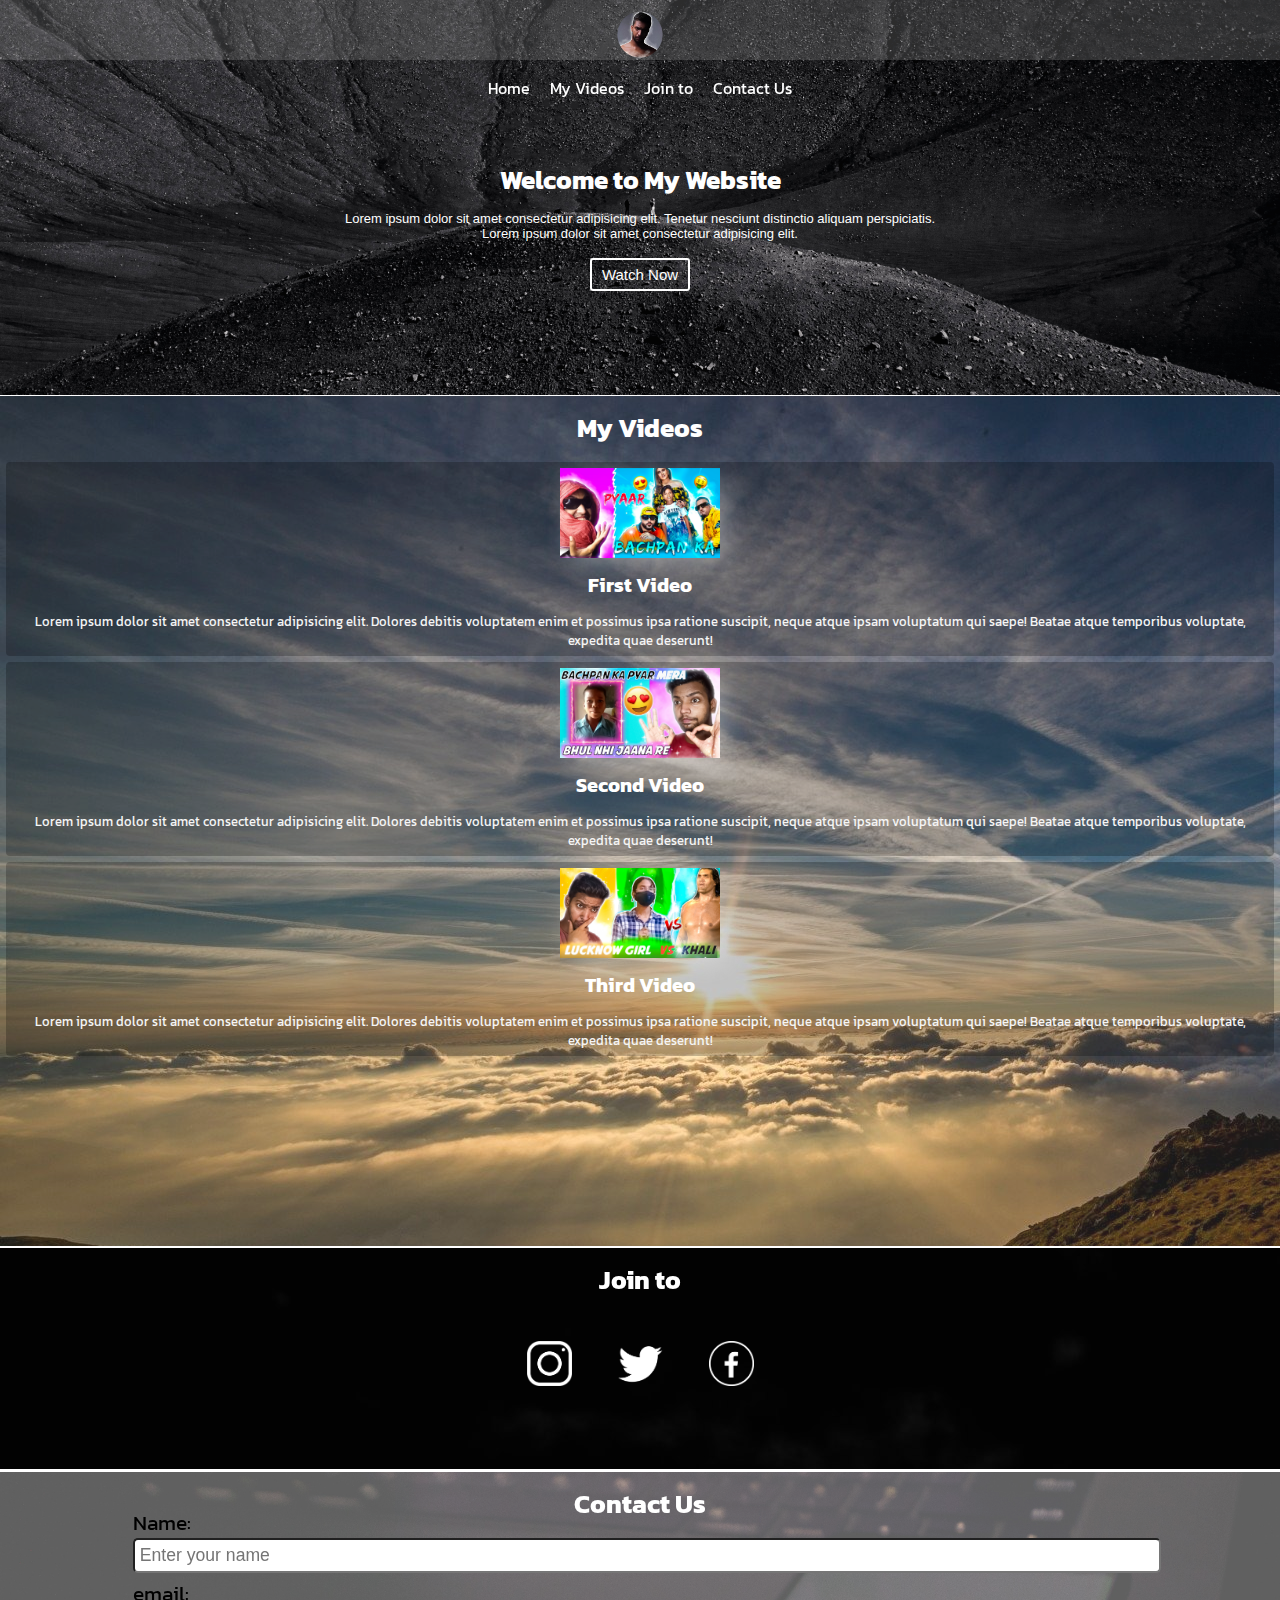
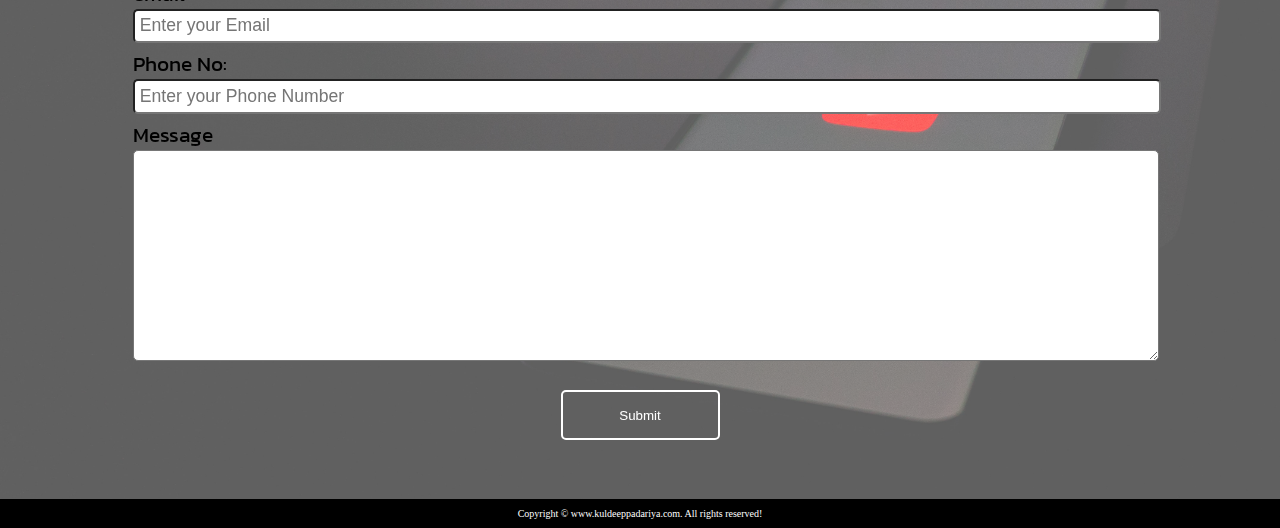
==== index.html @ 21dabe7d "Initial commit" ====
<!DOCTYPE html>
<html lang="en">
<head>
    <meta charset="UTF-8">
    <meta http-equiv="X-UA-Compatible" content="IE=edge">
    <meta name="viewport" content="width=device-width, initial-scale=1.0">
    <link rel="stylesheet" href="css/style.css">
    <link rel="stylesheet" media="screen and (max-width:1370px)"href="css/phone.css">
    <link href="https://fonts.googleapis.com/css2?family=Kanit&display=swap" rel="stylesheet">
    <title>YouTube Website</title>
</head>
<body>
    <nav id="navbar">
        <div id="logo">
            <img src="img/logo1.png" alt="kuldeeppadariya.com">
        </div>
        <ul>
            <li class="item"><a href="#home">Home</a></li>
            <li class="item"><a href="#services ">My Videos</a></li>
            <li class="item"><a href="#clients">Join to </a></li>
            <li class="item"><a href="#contact">Contact Us</a></li>
        </ul>
    </nav>
    <section id="home">
        <h1 class="h-primary">Welcome to My Website</h1>
        <p>Lorem ipsum dolor sit amet consectetur adipisicing elit. Tenetur nesciunt distinctio aliquam perspiciatis.</p>
        <p>Lorem ipsum dolor sit amet consectetur adipisicing elit. </p>
        <button class="btn">Watch Now</button>
    </section>

    <section class="services-container">
        <h1 class="h-primary center">My Videos </h1>
        <div id="services">
            <div class="box">
              <a href="https://youtu.be/03talzG_olY" target="_blank">  <img src="img/bg3.jpg" alt=""></a> 
                <h2 class="h-secondary center">First Video </h2>
                <p class="center">Lorem ipsum dolor sit amet consectetur adipisicing elit. Dolores debitis voluptatem enim et possimus ipsa ratione suscipit, neque atque ipsam voluptatum qui saepe! Beatae atque temporibus voluptate, expedita quae deserunt!</p>
            </div>
            <div class="box">
                <a href="https://youtu.be/f0dlfSHpOfg" target="_blank">  <img src="img/bg4.jpg" alt=""></a>
                <h2 class="h-secondary center">Second Video </h2>
                <p class="center">Lorem ipsum dolor sit amet consectetur adipisicing elit. Dolores debitis voluptatem enim et possimus ipsa ratione suscipit, neque atque ipsam voluptatum qui saepe! Beatae atque temporibus voluptate, expedita quae deserunt!</p>
            </div>
            <div class="box">
                <a href="https://youtu.be/8t-WMDSRZ8M" target="_blank">  <img src="img/bg5.jpg" alt=""></a>
                <h2 class="h-secondary center">Third Video </h2>
                <p class="center">Lorem ipsum dolor sit amet consectetur adipisicing elit. Dolores debitis voluptatem enim et possimus ipsa ratione suscipit, neque atque ipsam voluptatum qui saepe! Beatae atque temporibus voluptate, expedita quae deserunt!</p>
            </div>
        </div>
    </section>
    <section class="client-section">
        <h1 class="h-primary center">Join to  </h1>
        <div id="clients">
            <div class="client-item">
               <a href="http://instagram.com" target="_blank" > <img src="img/instagram.png.png" alt=""></a>
            </div>
            <div class="client-item">
                <a href="http://twitter.com" target="_blank" >
                    <img src="img/twitter (3).png " alt="">
                </a>
            </div>
            <div class="client-item">
                <a href="http://facebook.com" target="_blank" >
                <img src="img/fb.png.png" alt="">
                </a>
            </div>
        </div>
    </section>
    <section id="contact">
        <h1 class="h-primary center">Contact Us </h1>
        <div id="contact-box">
            <form action="">
                <div class="form-group">
                    <label for="name">Name:</label>
                    <input type="text" name="name" id="name" placeholder="Enter your name">
                    </div>
                    <div class="form-group">
                        <label for="email">email:</label>
                        <input type="email" name="email" id="email" placeholder="Enter your Email">
                        </div>
                        <div class="form-group">
                            <label for="phone">Phone No:</label>
                            <input type="number" name="phone" id="phone" placeholder="Enter your Phone Number">
                            </div>
                            <div class="form-group">
                                <label for="message">Message</label>
                    <textarea name="message" id="message" cols="30" rows="10"></textarea>
                </div>
                            <div class="form-group">
                               <button>Submit</button>
                </div>
                
            </form>
        </div>
    </section>
    <footer>
        <div class="center">
            Copyright &copy; www.kuldeeppadariya.com. All rights reserved!
        </div>
    </footer>
</body>
</html>
---- css/style.css ----
/* css reset */
*{
    margin: 0;
    padding: 0;
}
html{
    scroll-behavior: smooth;
}
/* css variables */
:root{
--navbar-height: 59px;
}

/* navigation bar */

  
/* navigation bar: logo and image */
#logo {

}

#logo img{
    height:50px;
    margin: 10px 41px ;

}

/* navigation bar: List Styling */
#navbar{
    background-color: rgba(255, 255, 255, 0.183);
    height: 60px;
    display: flex;
    align-items: center;
    position: sticky;
    top: 0px ;
}
#navbar::before{
    content: "";
    background-color: rgb(0, 0, 0);
    position: absolute;
    top: 0px ;
    left: 0px ;
    height: 100%;
    width: 100%;
    z-index: -1;
    opacity: .10;
}

#navbar ul{
    display: flex;
}
#navbar ul li{
    color: white;
    list-style: none;
    font-size: 1.3rem;
    
}
#navbar ul li a{
    padding: 10px 2px ;
    margin: 1px 35px ;
    color: white;
   display: block;
   padding: 3px 10px ;
   border-top-right-radius: 5px ;
   border-bottom-left-radius: 5px ;
   text-decoration: none;
   font-size: 1.3rem; 
   font-family: 'Kanit', sans-serif;
   /* background-color: black; */
   
}
#navbar ul li a:hover{
    color: black;
  background-color: rgb(255, 255, 255);
  transition-property: background-color;
  transition-duration: .8s ;
  /* transform:scale(1.2) ; */
}

/* home section */
#home{
    display: flex;
    flex-direction: column;
    padding: 3px 200px  ;
    height: 482px ;
    justify-content: center;
    align-items: center;

}
#home::before{
    
    content: "";
    background: url(../img/bg2.jpg)no-repeat center center/cover;
    position: absolute;
    top: 0px ;
    left: 0px ;
    height: 544px;
    width: 100%;
    z-index: -1;
    opacity: .99;
}
#home h1 {
    color: white;
    text-align: center;
    font-family: 'Kanit', sans-serif;
}
#home p {
    color: white;
    text-align: center;
    font-size: 1.5rem;
    font-family:  sans-serif;
}
/* services section */

.services-container{
    /* background:url('../img/bg8.jpg') ; */
    height: 667px ;
    width: 100%;
}
.services-container::before{
    content: "";
    position: absolute;
    z-index: -1;
    opacity: 0.9;

    background:url('../img/bg8.jpg')no-repeat center center/cover ;
    height: 665px ;
    width: 100%;
}

#services{
    margin: 34px ;
    display: flex;
    height:460px  ;
}
#services .box{
    background-color:rgba(0, 0, 0, 0.231);
    border: 1px black;
    padding: 34px ;
    margin: 3px 6px ;
    border-radius: 4px ;
}
#services .box img{
    height: 200px ;
    /* border: 2px solid black; */
    box-shadow: 9px 8px 25px -5px rgba(248, 248, 246, 0.442);
    margin: auto;
    display: block;
}
#services .box p{
   font-family: 'Kanit', sans-serif;
   color: whitesmoke;
}
#services{}
#services{}

/* Viewers and Subscribers */
.client-section{  
    height: 243px ;
    position: relative;
} 
.client-section::before{
    content: "";
    position: absolute;
    background: url('../img/bg7.jpg');
    width: 100%;
    height: 350px ;
    z-index: -1;
    opacity: 0.99;
}
#clients{display: flex;
    justify-content: center;
    align-items: center;
}
.client-item{
    padding:30px 100px; 
}
#clients img{
    height: 150px ;
    filter: invert(100%);
    }
 

    /* contact section */
    #contact{
        position: relative;
        margin-top: 110px  ;
    }
    #contact::before{
        content: "";
        position: absolute;
        width: 100%;
        height: 100%;
        z-index: -1;
        opacity: 0.7;
        background: url('../img/bg6.jpg')no-repeat center center/cover;
    }
    #contact-box{
        display: flex;
        justify-content: center;
        align-items: center;
        padding-bottom: 34px ;

    }
#contact-box input, 
#contact-box textarea{
    width: 100%;
    padding: 0.3rem;
    border-radius: 5px ;
    font-size: 1.1rem;
}
#contact-box form{
width: 40%;
margin-top: -33px;
}
#contact-box label{
    font-size: 1.3rem;
    font-family: 'Kanit', sans-serif;

}
.form-group{
    margin: 5px ;
}
.form-group button{
   display: block;
   margin: 25px auto;
   padding: 5px 5px ;
   width: 159px ;
   height: 50px ;
   background-color: transparent;
   color: rgb(255, 255, 255);
   border: 2px solid rgb(255, 255, 255);
   border-radius: 5px ;
   cursor: pointer;
   /* margin-top: 5px ; */
}
.form-group button:hover{
   background-color: rgba(255, 255, 255, 0.333);
   transition-property: all  ;
   transition-duration: 0.5s;
}
    footer{
        background: black;
        color: white;
        padding: 9px 20px ;
    }
/* utility classes */
.h-primary{
    color: white;
    font-size: 3.8rem;
    padding: 12px ;
    font-family: 'Kanit', sans-serif;
    
}
.h-secondary{
    color: white;
    font-size: 2.8rem;
    padding: 12px ;
    font-family: 'Kanit', sans-serif;
   
}
.btn{
    padding: 10px 24px;
   margin: 17px ;
   font-size: 1.5rem;
    border: 2px solid white;
    border-radius: 3px ;
    color: white;
    background-color:transparent;
    cursor: pointer;
}
.btn:hover{
    color: rgb(255, 255, 255);
  background-color: rgba(22, 22, 22, 0.728);
  transition-property:all ;
  transition-duration: .4s;
}

.center{
    text-align: center;
}
---- css/phone.css ----
/* Navigation section */
#navbar{
    flex-direction: column;
    
}
#navbar ul li a{
    font-size: 1rem;
    padding: 0px 7px ;
    margin: 2px 3px ;
}
#navbar ul li a:hover{
    font-size: 1rem;
    padding: 0px 7px ;
    margin: 2px 3px ;
}


/* Home section */
#home{
height: 330px ;
padding: 3px 62px;
}
#home::before{
height: 395px ;
}
#home p{
    font-size: 13px ;
}


/* Services section */

.services-container{
  
    height: 852px ;
    width: 100%;
}
.services-container::before{
    content: "";
    position: absolute;
    z-index: -1;
    opacity: 0.9;

    background:url('../img/bg8.jpg') ;
    height: 850px ;
    width: 100%;
}
#services{

    flex-direction: column;
    margin: 0px 5px;
}
#services .box{
    background-color:rgba(0, 0, 0, 0.231);
    border: 1px black;
    padding: 6px;
    margin: 3px 1px;
    border-radius: 4px ;
   
    }
#services .box img {
    height: 90px ;

}
#services .box p{
    font-family: 'Kanit', sans-serif;
    color: whitesmoke;
    font-size: 13px ;
 }

/* Client section */
.client-section {
    height: 114px;
   width: 100% ;
   
}
.client-section::before {
    height: 221px;
   width: 100%;
}
#clients{
   flex-wrap: wrap;
}
.client-item{
    padding: 30px 23px;
}
#clients img{
    width: 45px ;
    height: 45px ;
    
}

/* Contact us section  */
#contact-box form{
    width: 80%;
}
/* footer */
footer{
    font-size: 10px ;
}
/* utility classes */

.h-primary{
    font-size: 26px ;
}
.h-secondary{
    color: white;
    font-size: 20px ;
    padding: 12px ;
    font-family: 'Kanit', sans-serif;
   
}
.btn{
    font-size: 15px ;
    padding: 6px 10px ;
}
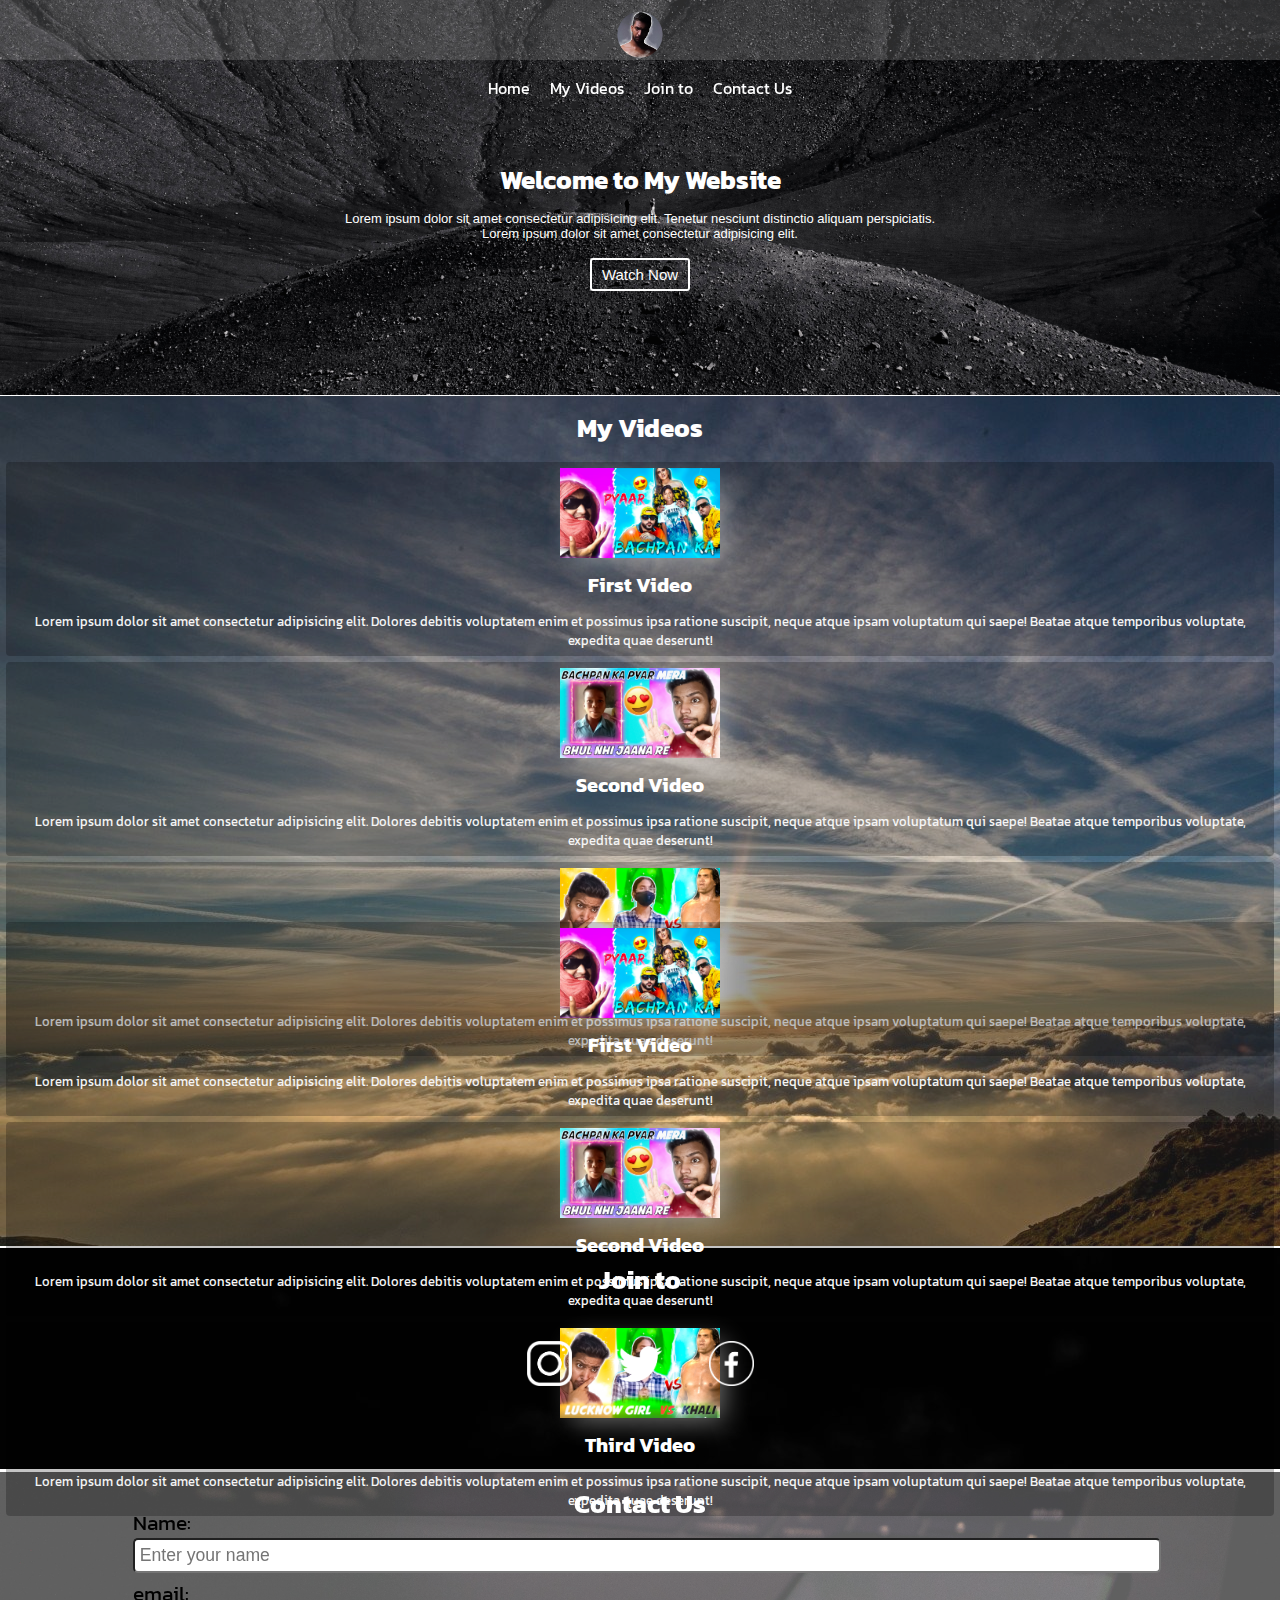
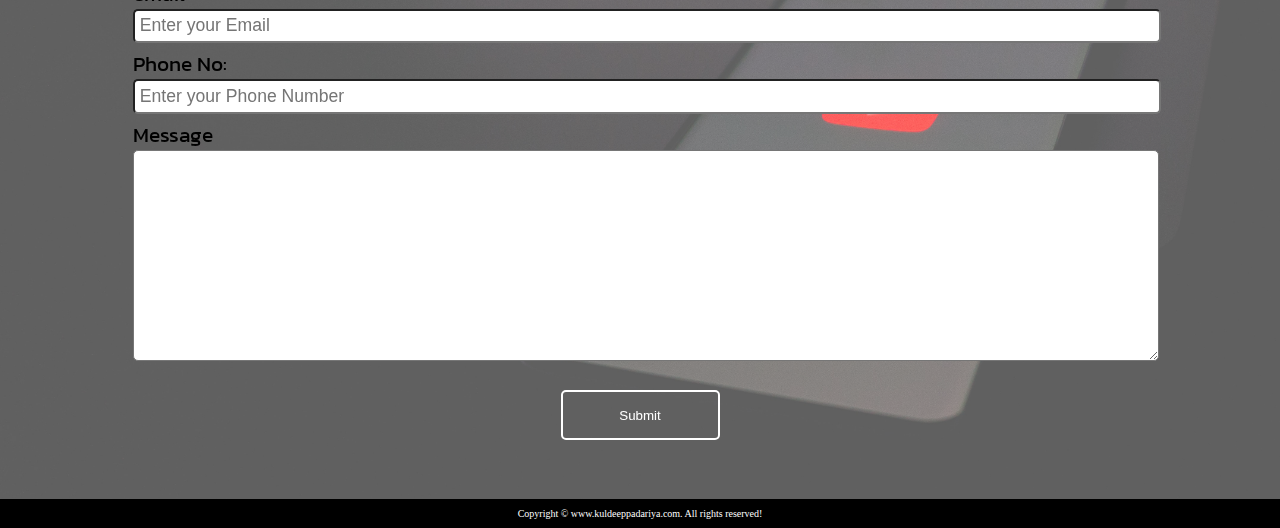
==== commit 1e317fed: "new row added" ====
--- a/index.html
+++ b/index.html
@@ -30,6 +30,23 @@
 
     <section class="services-container">
         <h1 class="h-primary center">My Videos </h1>
+        <div id="services">
+            <div class="box">
+              <a href="https://youtu.be/03talzG_olY" target="_blank">  <img src="img/bg3.jpg" alt=""></a> 
+                <h2 class="h-secondary center">First Video </h2>
+                <p class="center">Lorem ipsum dolor sit amet consectetur adipisicing elit. Dolores debitis voluptatem enim et possimus ipsa ratione suscipit, neque atque ipsam voluptatum qui saepe! Beatae atque temporibus voluptate, expedita quae deserunt!</p>
+            </div>
+            <div class="box">
+                <a href="https://youtu.be/f0dlfSHpOfg" target="_blank">  <img src="img/bg4.jpg" alt=""></a>
+                <h2 class="h-secondary center">Second Video </h2>
+                <p class="center">Lorem ipsum dolor sit amet consectetur adipisicing elit. Dolores debitis voluptatem enim et possimus ipsa ratione suscipit, neque atque ipsam voluptatum qui saepe! Beatae atque temporibus voluptate, expedita quae deserunt!</p>
+            </div>
+            <div class="box">
+                <a href="https://youtu.be/8t-WMDSRZ8M" target="_blank">  <img src="img/bg5.jpg" alt=""></a>
+                <h2 class="h-secondary center">Third Video </h2>
+                <p class="center">Lorem ipsum dolor sit amet consectetur adipisicing elit. Dolores debitis voluptatem enim et possimus ipsa ratione suscipit, neque atque ipsam voluptatum qui saepe! Beatae atque temporibus voluptate, expedita quae deserunt!</p>
+            </div>
+        </div>
         <div id="services">
             <div class="box">
               <a href="https://youtu.be/03talzG_olY" target="_blank">  <img src="img/bg3.jpg" alt=""></a> 
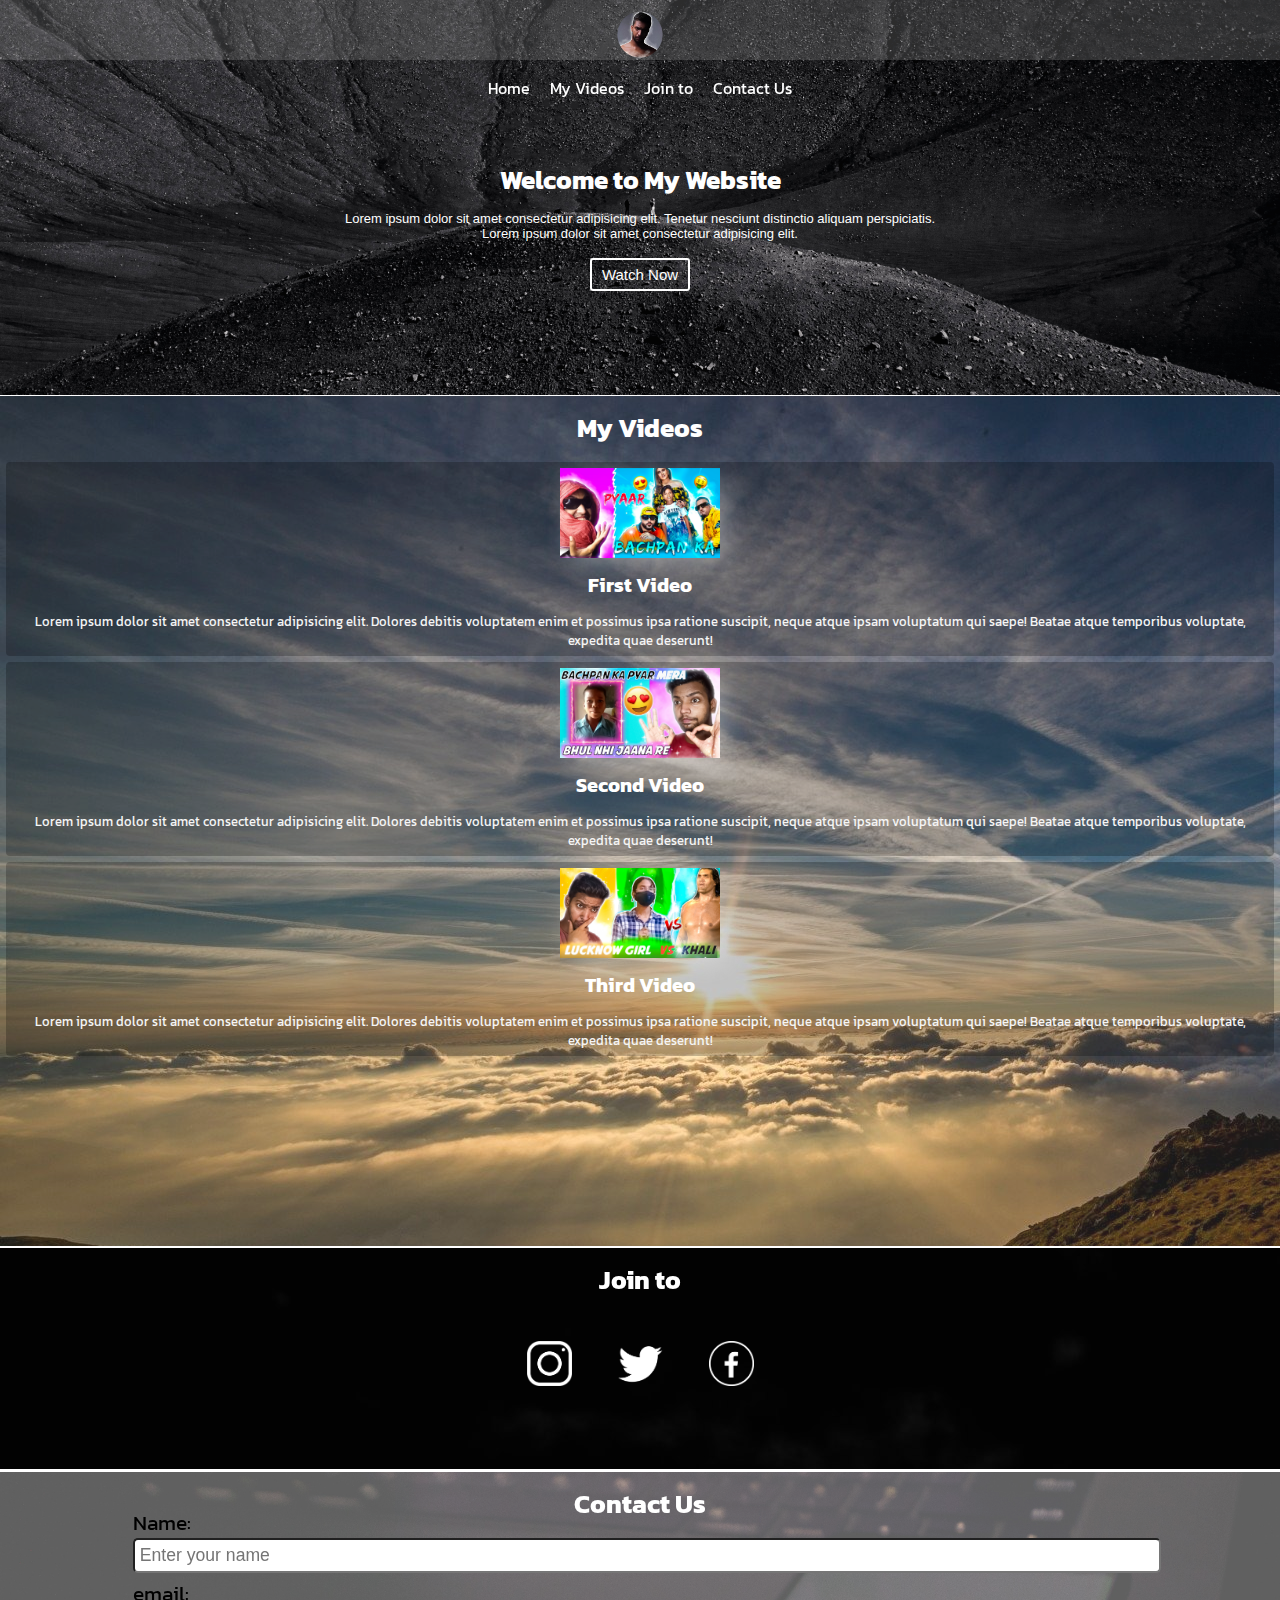
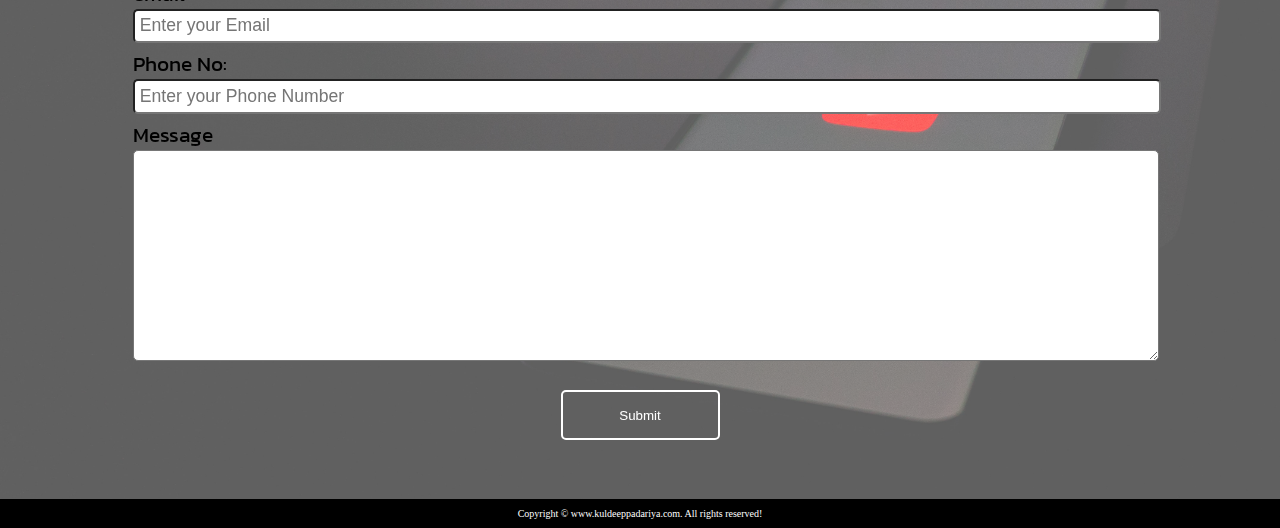
==== commit 0b1d52bc: "undo modified" ====
--- a/index.html
+++ b/index.html
@@ -47,23 +47,7 @@
                 <p class="center">Lorem ipsum dolor sit amet consectetur adipisicing elit. Dolores debitis voluptatem enim et possimus ipsa ratione suscipit, neque atque ipsam voluptatum qui saepe! Beatae atque temporibus voluptate, expedita quae deserunt!</p>
             </div>
         </div>
-        <div id="services">
-            <div class="box">
-              <a href="https://youtu.be/03talzG_olY" target="_blank">  <img src="img/bg3.jpg" alt=""></a> 
-                <h2 class="h-secondary center">First Video </h2>
-                <p class="center">Lorem ipsum dolor sit amet consectetur adipisicing elit. Dolores debitis voluptatem enim et possimus ipsa ratione suscipit, neque atque ipsam voluptatum qui saepe! Beatae atque temporibus voluptate, expedita quae deserunt!</p>
-            </div>
-            <div class="box">
-                <a href="https://youtu.be/f0dlfSHpOfg" target="_blank">  <img src="img/bg4.jpg" alt=""></a>
-                <h2 class="h-secondary center">Second Video </h2>
-                <p class="center">Lorem ipsum dolor sit amet consectetur adipisicing elit. Dolores debitis voluptatem enim et possimus ipsa ratione suscipit, neque atque ipsam voluptatum qui saepe! Beatae atque temporibus voluptate, expedita quae deserunt!</p>
-            </div>
-            <div class="box">
-                <a href="https://youtu.be/8t-WMDSRZ8M" target="_blank">  <img src="img/bg5.jpg" alt=""></a>
-                <h2 class="h-secondary center">Third Video </h2>
-                <p class="center">Lorem ipsum dolor sit amet consectetur adipisicing elit. Dolores debitis voluptatem enim et possimus ipsa ratione suscipit, neque atque ipsam voluptatum qui saepe! Beatae atque temporibus voluptate, expedita quae deserunt!</p>
-            </div>
-        </div>
+        
     </section>
     <section class="client-section">
         <h1 class="h-primary center">Join to  </h1>
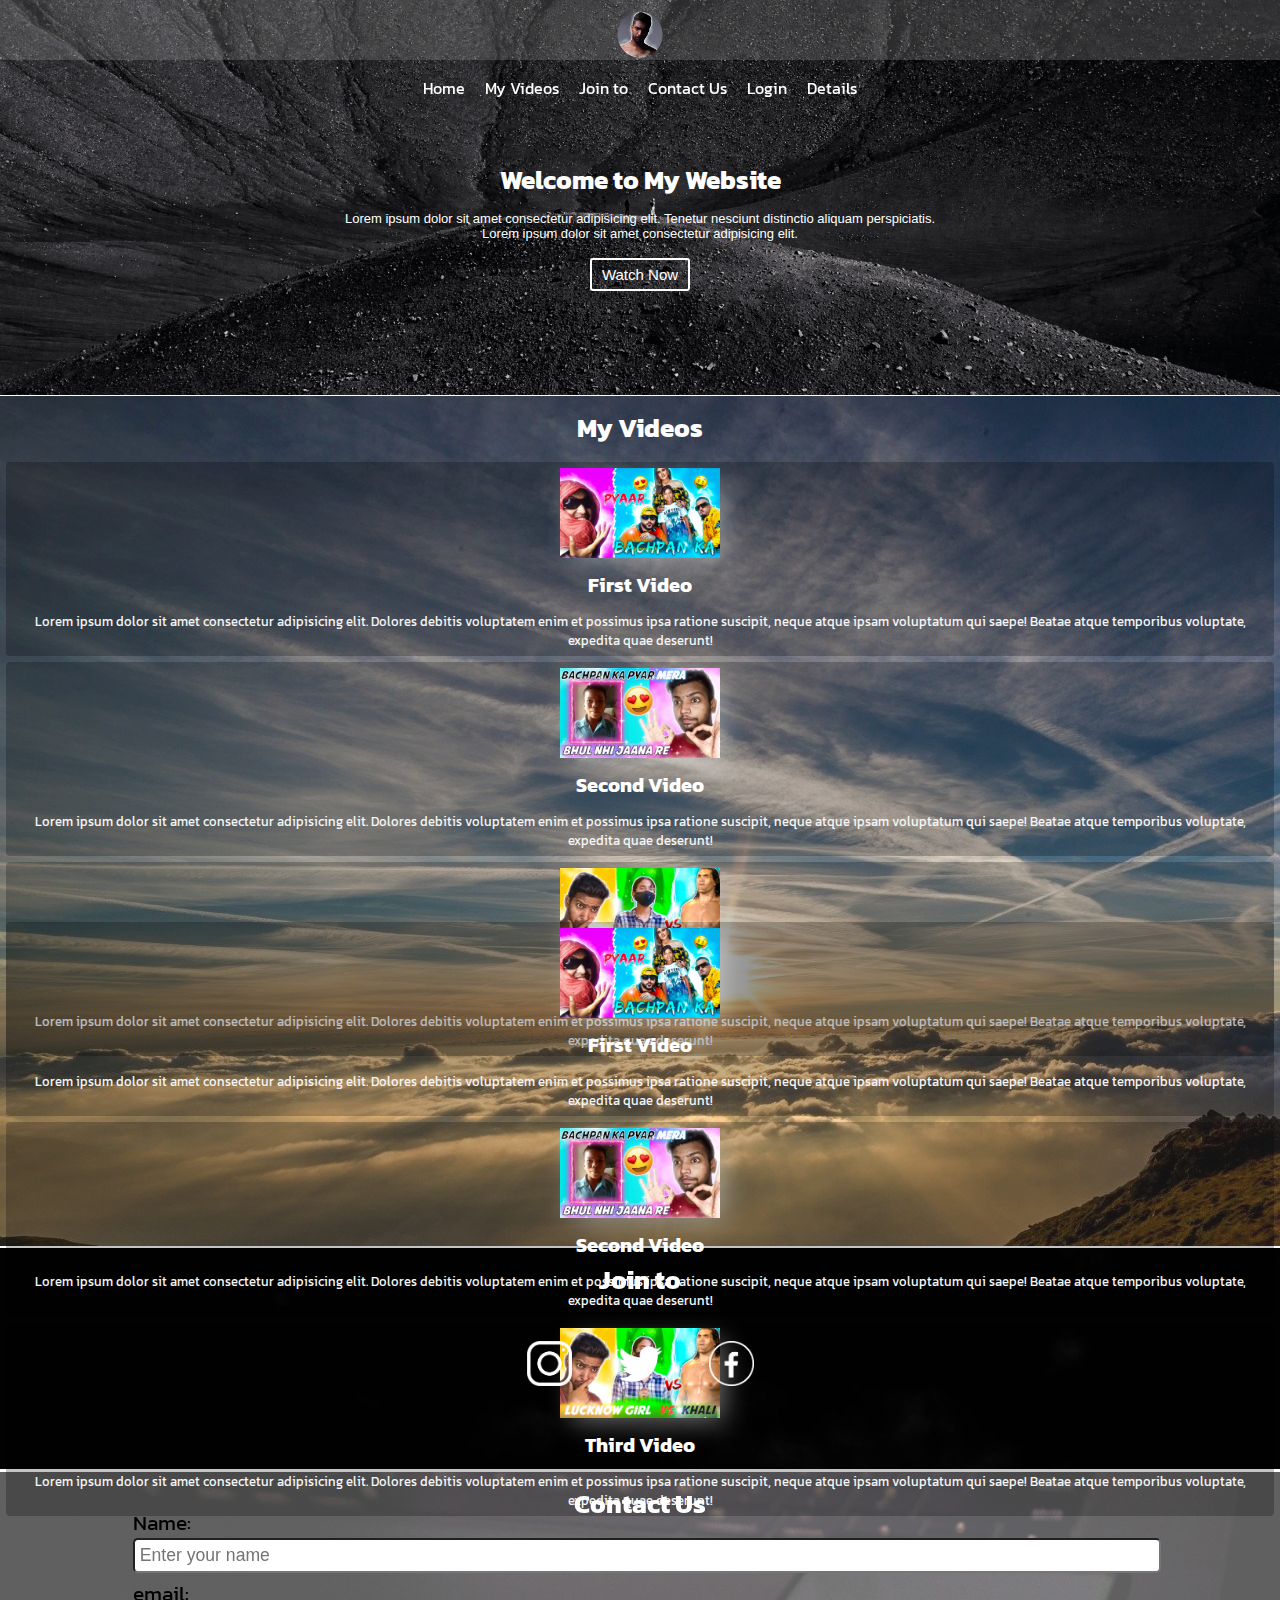
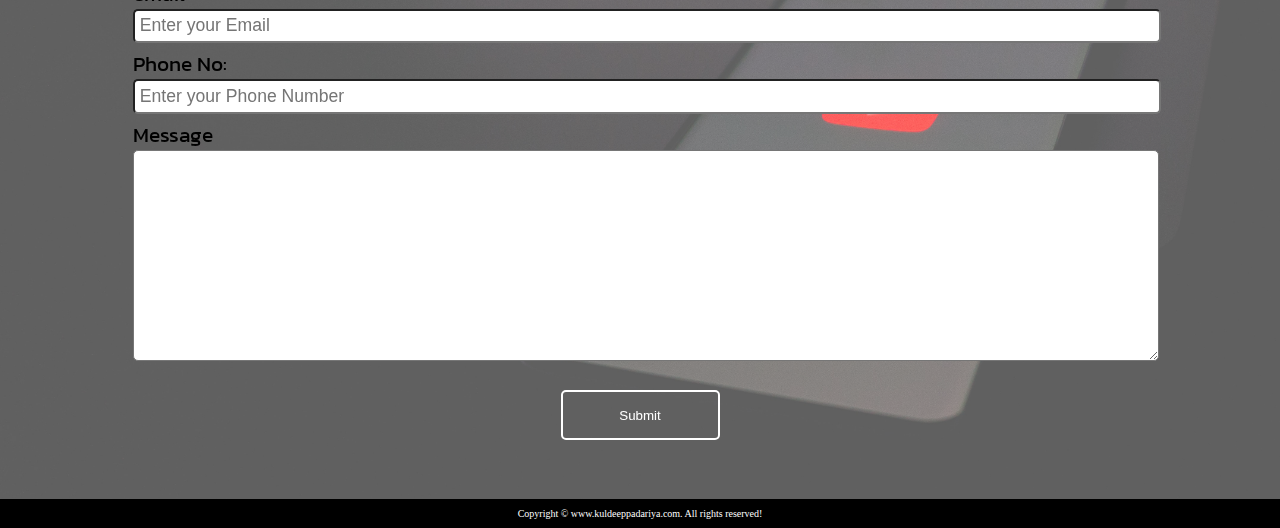
==== commit de9e0abc: "aa 2 new links" ====
--- a/index.html
+++ b/index.html
@@ -19,6 +19,8 @@
             <li class="item"><a href="#services ">My Videos</a></li>
             <li class="item"><a href="#clients">Join to </a></li>
             <li class="item"><a href="#contact">Contact Us</a></li>
+            <li class="item"><a href="#contact">Login</a></li>
+            <li class="item"><a href="#contact">Details</a></li>
         </ul>
     </nav>
     <section id="home">
@@ -47,7 +49,23 @@
                 <p class="center">Lorem ipsum dolor sit amet consectetur adipisicing elit. Dolores debitis voluptatem enim et possimus ipsa ratione suscipit, neque atque ipsam voluptatum qui saepe! Beatae atque temporibus voluptate, expedita quae deserunt!</p>
             </div>
         </div>
-        
+        <div id="services">
+            <div class="box">
+              <a href="https://youtu.be/03talzG_olY" target="_blank">  <img src="img/bg3.jpg" alt=""></a> 
+                <h2 class="h-secondary center">First Video </h2>
+                <p class="center">Lorem ipsum dolor sit amet consectetur adipisicing elit. Dolores debitis voluptatem enim et possimus ipsa ratione suscipit, neque atque ipsam voluptatum qui saepe! Beatae atque temporibus voluptate, expedita quae deserunt!</p>
+            </div>
+            <div class="box">
+                <a href="https://youtu.be/f0dlfSHpOfg" target="_blank">  <img src="img/bg4.jpg" alt=""></a>
+                <h2 class="h-secondary center">Second Video </h2>
+                <p class="center">Lorem ipsum dolor sit amet consectetur adipisicing elit. Dolores debitis voluptatem enim et possimus ipsa ratione suscipit, neque atque ipsam voluptatum qui saepe! Beatae atque temporibus voluptate, expedita quae deserunt!</p>
+            </div>
+            <div class="box">
+                <a href="https://youtu.be/8t-WMDSRZ8M" target="_blank">  <img src="img/bg5.jpg" alt=""></a>
+                <h2 class="h-secondary center">Third Video </h2>
+                <p class="center">Lorem ipsum dolor sit amet consectetur adipisicing elit. Dolores debitis voluptatem enim et possimus ipsa ratione suscipit, neque atque ipsam voluptatum qui saepe! Beatae atque temporibus voluptate, expedita quae deserunt!</p>
+            </div>
+        </div>
     </section>
     <section class="client-section">
         <h1 class="h-primary center">Join to  </h1>
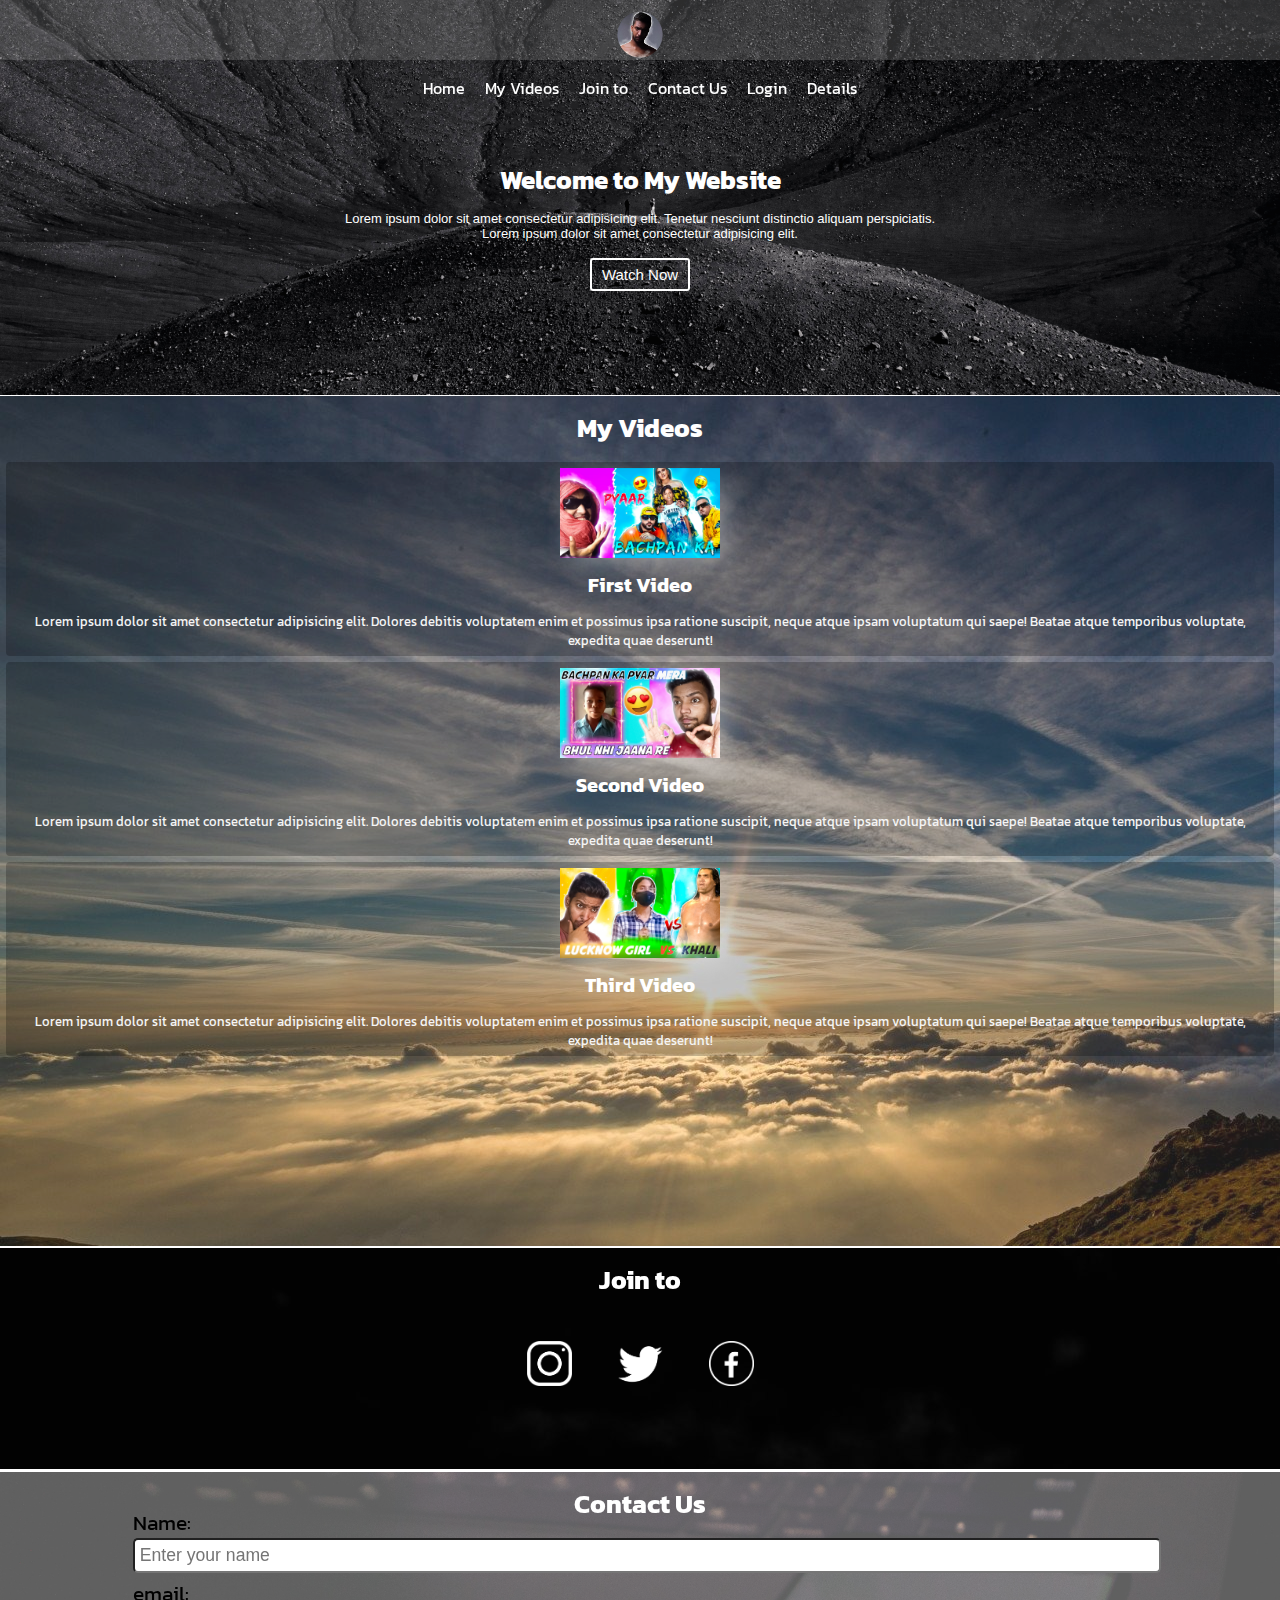
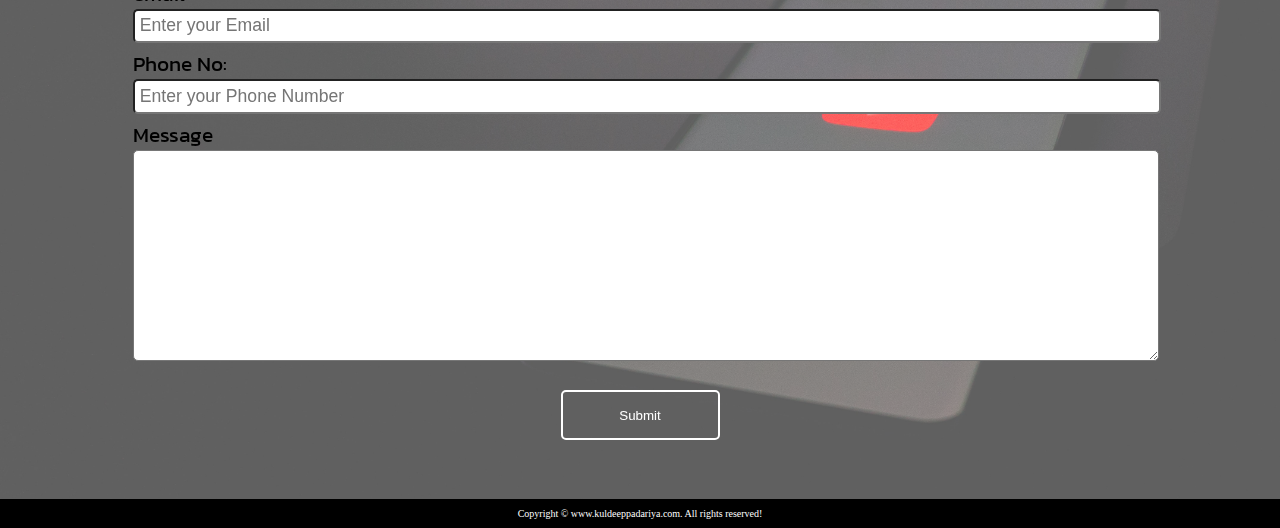
==== commit 8e18ce99: "Merge pull request #1 from glisar/devA" ====
--- a/index.html
+++ b/index.html
@@ -49,23 +49,7 @@
                 <p class="center">Lorem ipsum dolor sit amet consectetur adipisicing elit. Dolores debitis voluptatem enim et possimus ipsa ratione suscipit, neque atque ipsam voluptatum qui saepe! Beatae atque temporibus voluptate, expedita quae deserunt!</p>
             </div>
         </div>
-        <div id="services">
-            <div class="box">
-              <a href="https://youtu.be/03talzG_olY" target="_blank">  <img src="img/bg3.jpg" alt=""></a> 
-                <h2 class="h-secondary center">First Video </h2>
-                <p class="center">Lorem ipsum dolor sit amet consectetur adipisicing elit. Dolores debitis voluptatem enim et possimus ipsa ratione suscipit, neque atque ipsam voluptatum qui saepe! Beatae atque temporibus voluptate, expedita quae deserunt!</p>
-            </div>
-            <div class="box">
-                <a href="https://youtu.be/f0dlfSHpOfg" target="_blank">  <img src="img/bg4.jpg" alt=""></a>
-                <h2 class="h-secondary center">Second Video </h2>
-                <p class="center">Lorem ipsum dolor sit amet consectetur adipisicing elit. Dolores debitis voluptatem enim et possimus ipsa ratione suscipit, neque atque ipsam voluptatum qui saepe! Beatae atque temporibus voluptate, expedita quae deserunt!</p>
-            </div>
-            <div class="box">
-                <a href="https://youtu.be/8t-WMDSRZ8M" target="_blank">  <img src="img/bg5.jpg" alt=""></a>
-                <h2 class="h-secondary center">Third Video </h2>
-                <p class="center">Lorem ipsum dolor sit amet consectetur adipisicing elit. Dolores debitis voluptatem enim et possimus ipsa ratione suscipit, neque atque ipsam voluptatum qui saepe! Beatae atque temporibus voluptate, expedita quae deserunt!</p>
-            </div>
-        </div>
+        
     </section>
     <section class="client-section">
         <h1 class="h-primary center">Join to  </h1>
